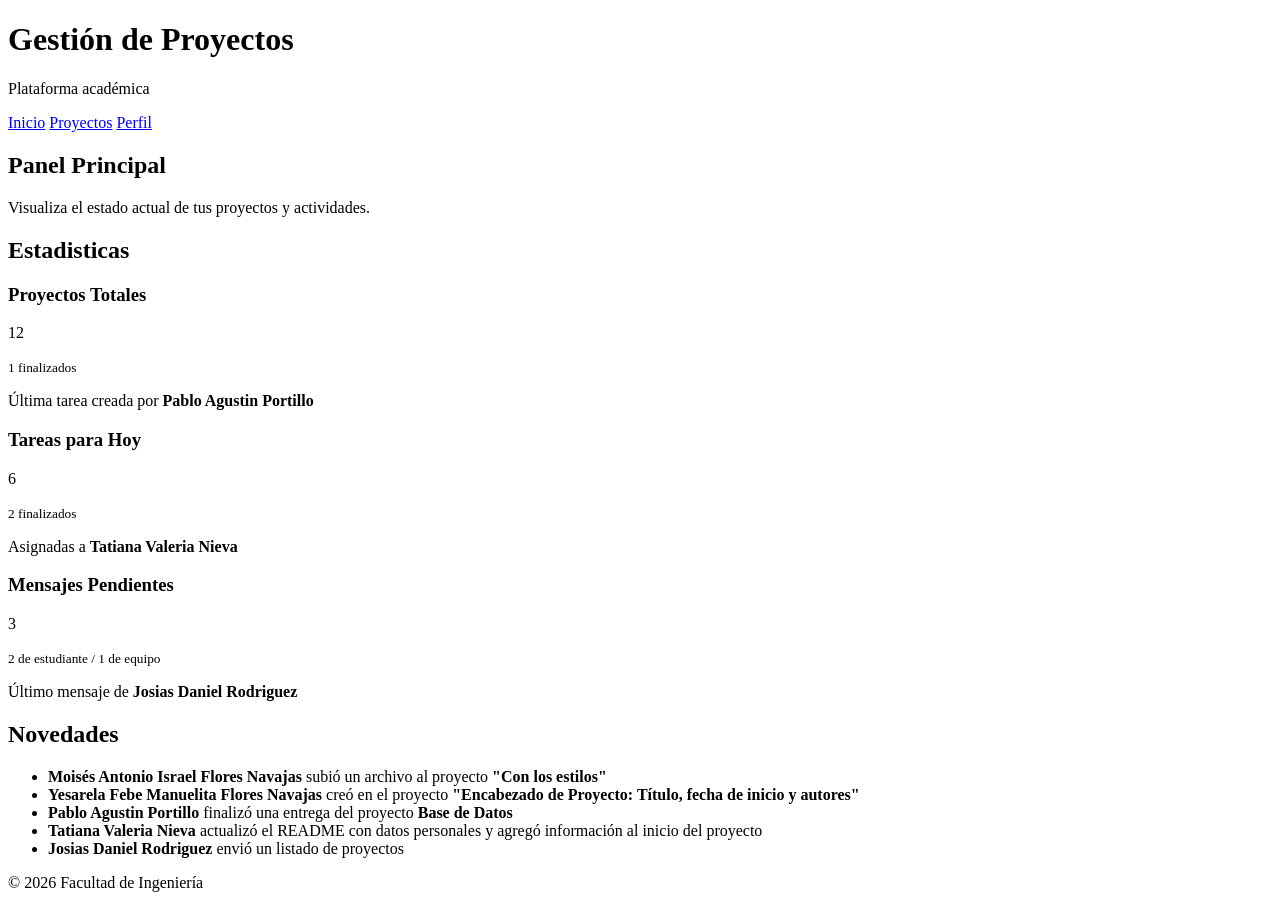
==== index.html @ 1a1b85c2 "Se envio el archivo index.html el cual contiene nombre de la plataforma, seciones de estadisticas y " ====
<!DOCTYPE html>
<html lang="en">
<head>
    <meta charset="UTF-8">
    <meta name="viewport" content="width=device-width, initial-scale=1.0">
    <title>Inicio</title>
    <link rel="stylesheet" href="css/styles.css">
</head>

<body>

<header>
    <div class="container header-content">
        <div>
            <h1>Gestión de Proyectos</h1>
            <p>Plataforma académica</p>
        </div>

        <nav>
            <a href="index.html">Inicio</a>
            <a href="proyectos.html">Proyectos</a>
            <a href="perfil.html">Perfil</a>
        </nav>
    </div>
</header>

<main class="container">

    <!-- PANEL -->
    <section class="panel">
        <h2>Panel Principal</h2>
        <p>Visualiza el estado actual de tus proyectos y actividades.</p>
    </section>

    <!-- ESTADiSTICAS -->
    <section>
        <h2>Estadisticas</h2>

        <div class="cards">
            <article class="card">
                <h3>Proyectos Totales</h3>
                <p>12</p>
                <small>1 finalizados</small>
                <p>Última tarea creada por <strong>Pablo Agustin Portillo</strong></p>
            </article>

            <article class="card">
                <h3>Tareas para Hoy</h3>
                <p>6</p>
                <small>2 finalizados</small>
                <p>Asignadas a <strong>Tatiana Valeria Nieva</strong></p>
            </article>

            <article class="card">
                <h3>Mensajes Pendientes</h3>
                <p>3</p>
                <small>2 de estudiante / 1 de equipo</small>
                <p>Último mensaje de <strong>Josias Daniel Rodriguez</strong></p>
            </article>
        </div>
    </section>

    <!-- NOVEDADES -->
    <section>
        <h2>Novedades</h2>

        <ul class="novedades">
            <li>
                <strong>Moisés Antonio Israel Flores Navajas</strong> subió un archivo al proyecto 
                <strong>"Con los estilos"</strong>
            </li>

            <li>
                <strong>Yesarela Febe Manuelita Flores Navajas</strong> creó en el proyecto 
                <strong>"Encabezado de Proyecto: Título, fecha de inicio y autores"</strong>
            </li>

            <li>
                <strong>Pablo Agustin Portillo</strong> finalizó una entrega del proyecto 
                <strong>Base de Datos</strong>
            </li>

            <li>
                <strong>Tatiana Valeria Nieva</strong> actualizó el README con datos personales 
                y agregó información al inicio del proyecto
            </li>

            <li>
                <strong>Josias Daniel Rodriguez</strong> envió un listado de proyectos
            </li>
        </ul>
    </section>

</main>

<footer>
    <p>© 2026 Facultad de Ingeniería</p>
</footer>

</body>

</html>
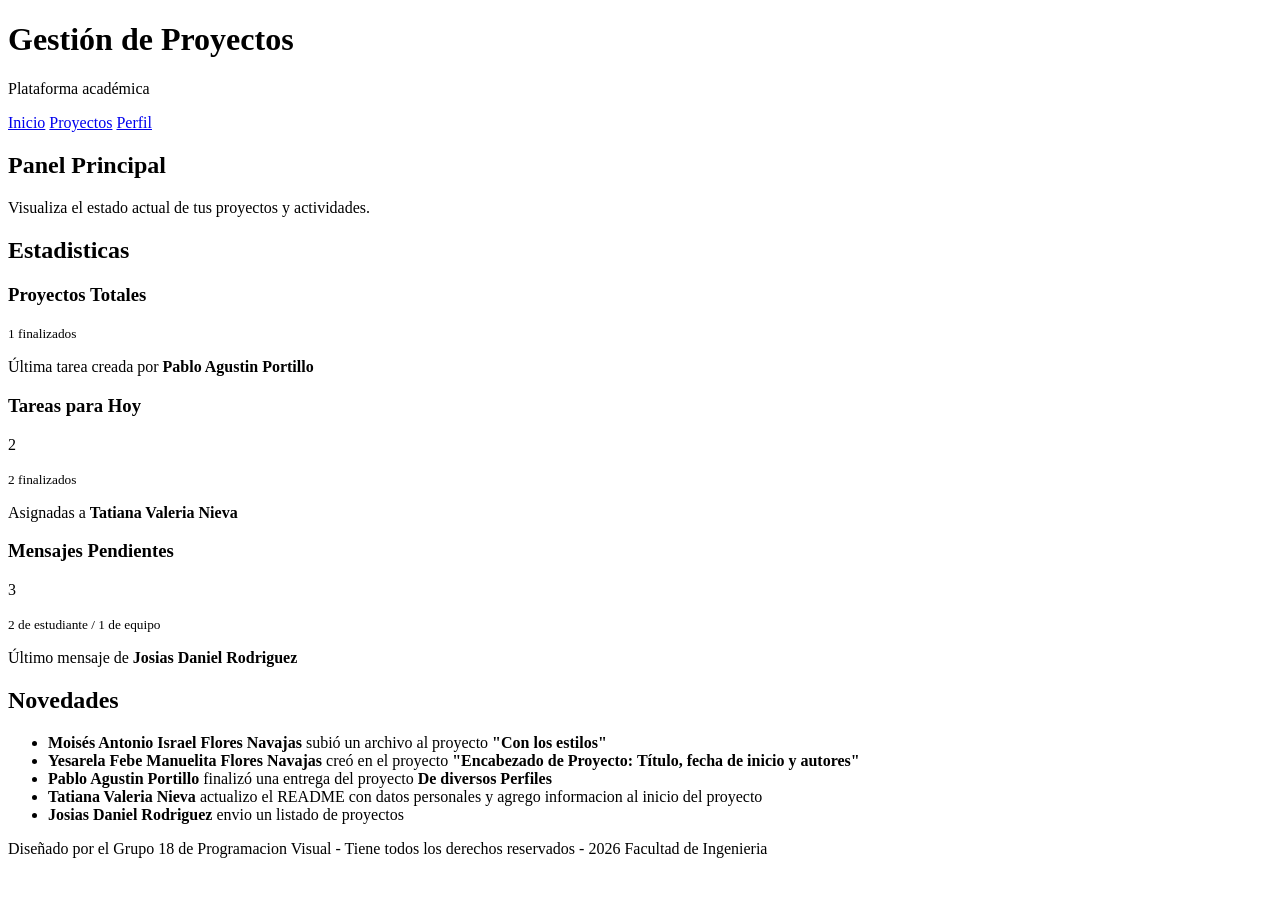
==== commit cf8a3302: "Arreglos como en README y modificaciones en los archivos html como el footer" ====
--- a/index.html
+++ b/index.html
@@ -1,102 +1,101 @@
 <!DOCTYPE html>
 <html lang="en">
-<head>
-    <meta charset="UTF-8">
-    <meta name="viewport" content="width=device-width, initial-scale=1.0">
-    <title>Inicio</title>
-    <link rel="stylesheet" href="css/styles.css">
-</head>
+    <head>
+        <meta charset="UTF-8">
+        <meta name="viewport" content="width=device-width, initial-scale=1.0">
+        <title>Inicio</title>
+        <link rel="stylesheet" href="css/styles.css">
+    </head>
 
-<body>
+    <body>
 
-<header>
-    <div class="container header-content">
-        <div>
-            <h1>Gestión de Proyectos</h1>
-            <p>Plataforma académica</p>
-        </div>
+        <header>
+            <div class="container header-content">
+                <div>
+                    <h1>Gestión de Proyectos</h1>
+                    <p>Plataforma académica</p>
+                </div>
 
-        <nav>
-            <a href="index.html">Inicio</a>
-            <a href="proyectos.html">Proyectos</a>
-            <a href="perfil.html">Perfil</a>
-        </nav>
-    </div>
-</header>
+                <nav>
+                    <a href="index.html">Inicio</a>
+                    <a href="proyectos.html">Proyectos</a>
+                    <a href="perfil.html">Perfil</a>
+                </nav>
+            </div>
+        </header>
 
-<main class="container">
+        <main class="container">
 
-    <!-- PANEL -->
-    <section class="panel">
-        <h2>Panel Principal</h2>
-        <p>Visualiza el estado actual de tus proyectos y actividades.</p>
-    </section>
+            <!-- PANEL -->
+            <section class="panel">
+                <h2>Panel Principal</h2>
+                <p>Visualiza el estado actual de tus proyectos y actividades.</p>
+            </section>
 
-    <!-- ESTADiSTICAS -->
-    <section>
-        <h2>Estadisticas</h2>
+            <!-- ESTADiSTICAS -->
+            <section>
+                <h2>Estadisticas</h2>
 
-        <div class="cards">
-            <article class="card">
-                <h3>Proyectos Totales</h3>
-                <p>12</p>
-                <small>1 finalizados</small>
-                <p>Última tarea creada por <strong>Pablo Agustin Portillo</strong></p>
-            </article>
+                <div class="cards">
+                    <article class="card">
+                        <h3>Proyectos Totales</h3>
+                        <small>1 finalizados</small>
+                        <p>Última tarea creada por <strong>Pablo Agustin Portillo</strong></p>
+                    </article>
 
-            <article class="card">
-                <h3>Tareas para Hoy</h3>
-                <p>6</p>
-                <small>2 finalizados</small>
-                <p>Asignadas a <strong>Tatiana Valeria Nieva</strong></p>
-            </article>
+                    <article class="card">
+                        <h3>Tareas para Hoy</h3>
+                        <p>2</p>
+                        <small>2 finalizados</small>
+                        <p>Asignadas a <strong>Tatiana Valeria Nieva</strong></p>
+                    </article>
 
-            <article class="card">
-                <h3>Mensajes Pendientes</h3>
-                <p>3</p>
-                <small>2 de estudiante / 1 de equipo</small>
-                <p>Último mensaje de <strong>Josias Daniel Rodriguez</strong></p>
-            </article>
-        </div>
-    </section>
+                    <article class="card">
+                        <h3>Mensajes Pendientes</h3>
+                        <p>3</p>
+                        <small>2 de estudiante / 1 de equipo</small>
+                        <p>Último mensaje de <strong>Josias Daniel Rodriguez</strong></p>
+                    </article>
+                </div>
+            </section>
 
-    <!-- NOVEDADES -->
-    <section>
-        <h2>Novedades</h2>
+            <!-- NOVEDADES -->
+            <section>
+                <h2>Novedades</h2>
 
-        <ul class="novedades">
-            <li>
-                <strong>Moisés Antonio Israel Flores Navajas</strong> subió un archivo al proyecto 
-                <strong>"Con los estilos"</strong>
-            </li>
+                <ul class="novedades">
+                    <li>
+                        <strong>Moisés Antonio Israel Flores Navajas</strong> subió un archivo al proyecto 
+                        <strong>"Con los estilos"</strong>
+                    </li>
 
-            <li>
-                <strong>Yesarela Febe Manuelita Flores Navajas</strong> creó en el proyecto 
-                <strong>"Encabezado de Proyecto: Título, fecha de inicio y autores"</strong>
-            </li>
+                    <li>
+                        <strong>Yesarela Febe Manuelita Flores Navajas</strong> creó en el proyecto 
+                        <strong>"Encabezado de Proyecto: Título, fecha de inicio y autores"</strong>
+                    </li>
 
-            <li>
-                <strong>Pablo Agustin Portillo</strong> finalizó una entrega del proyecto 
-                <strong>Base de Datos</strong>
-            </li>
+                    <li>
+                        <strong>Pablo Agustin Portillo</strong> finalizó una entrega del proyecto 
+                        <strong>De diversos Perfiles</strong>
+                    </li>
 
-            <li>
-                <strong>Tatiana Valeria Nieva</strong> actualizó el README con datos personales 
-                y agregó información al inicio del proyecto
-            </li>
+                    <li>
+                        <strong>Tatiana Valeria Nieva</strong> actualizo el README con datos personales 
+                        y agrego informacion al inicio del proyecto
+                    </li>
 
-            <li>
-                <strong>Josias Daniel Rodriguez</strong> envió un listado de proyectos
-            </li>
-        </ul>
-    </section>
+                    <li>
+                        <strong>Josias Daniel Rodriguez</strong> envio un listado de proyectos
+                    </li>
+                </ul>
+            </section>
 
-</main>
+        </main>
 
-<footer>
-    <p>© 2026 Facultad de Ingeniería</p>
-</footer>
+        <footer>
+            <p> Diseñado por el Grupo 18 de Programacion Visual - Tiene todos los derechos reservados - 2026 Facultad de Ingenieria</p>
+        </footer>
 
-</body>
+    </body>
 
 </html>
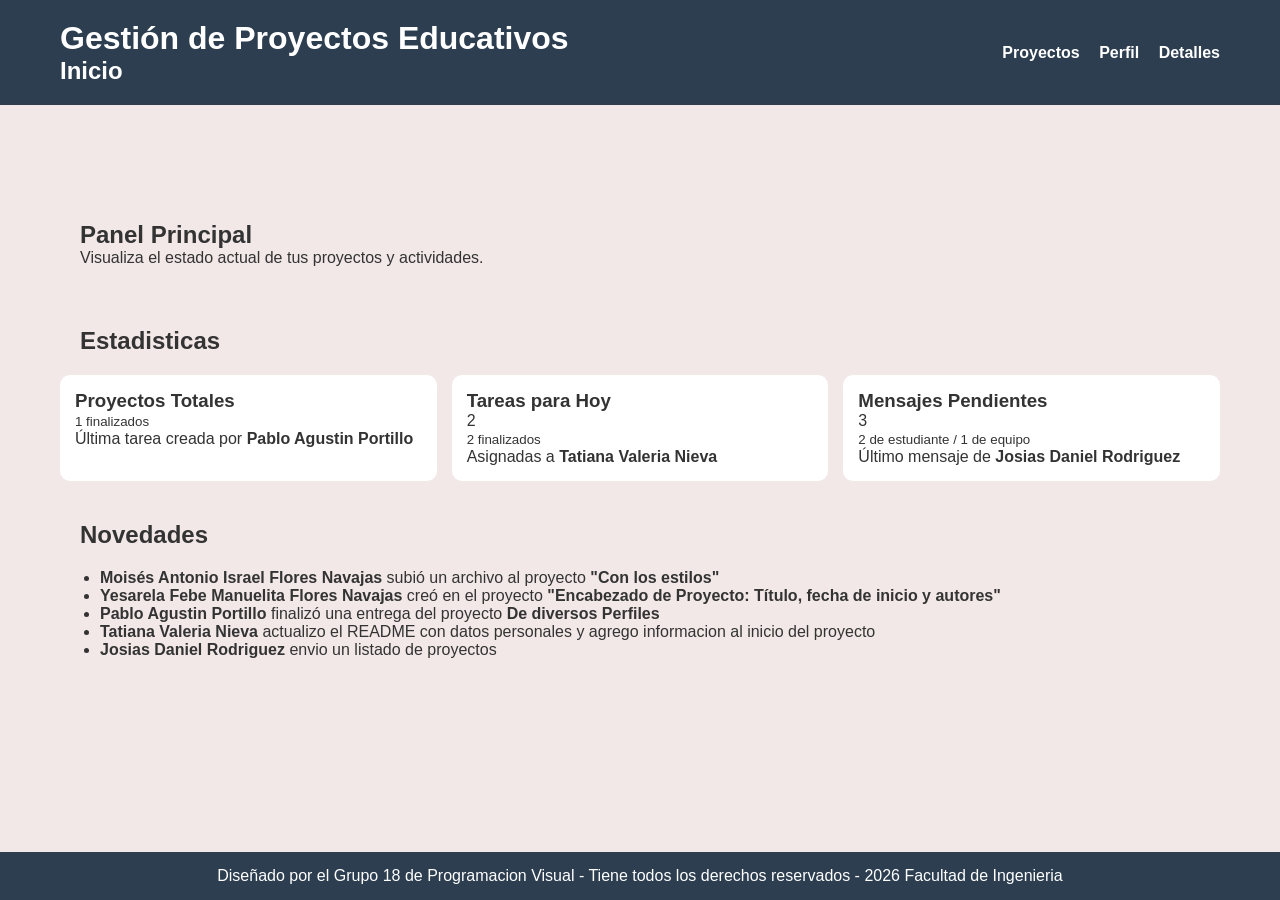
==== commit 97e9ec7c: "Algunos cambios en los html para poder aplicar el css y también commit del arhvio styles.css y una i" ====
--- a/index.html
+++ b/index.html
@@ -1,101 +1,108 @@
 <!DOCTYPE html>
-<html lang="en">
-    <head>
-        <meta charset="UTF-8">
-        <meta name="viewport" content="width=device-width, initial-scale=1.0">
-        <title>Inicio</title>
-        <link rel="stylesheet" href="css/styles.css">
-    </head>
+<html lang="es">
 
-    <body>
+<head>
+    <meta charset="UTF-8">
+    <meta name="viewport" content="width=device-width, initial-scale=1.0">
+    <title>Inicio</title>
+    <link rel="stylesheet" href="css/styles.css">
+</head>
 
-        <header>
-            <div class="container header-content">
-                <div>
-                    <h1>Gestión de Proyectos</h1>
-                    <p>Plataforma académica</p>
-                </div>
+<body>
 
-                <nav>
-                    <a href="index.html">Inicio</a>
-                    <a href="proyectos.html">Proyectos</a>
-                    <a href="perfil.html">Perfil</a>
-                </nav>
+
+    <header>
+        <div class="contenedor header-contenido">
+            <div>
+                <h1>Gestión de Proyectos Educativos</h1>
+                <h2><strong>Inicio</strong></h2>
             </div>
-        </header>
 
-        <main class="container">
+            <nav>
+                <a href="proyectos.html">Proyectos</a>
+                <a href="perfil.html">Perfil</a>
+                <a href="detalle.html">Detalles</a>
 
-            <!-- PANEL -->
-            <section class="panel">
-                <h2>Panel Principal</h2>
-                <p>Visualiza el estado actual de tus proyectos y actividades.</p>
-            </section>
+            </nav>
+        </div>
+    </header>
 
-            <!-- ESTADiSTICAS -->
-            <section>
+    <main class="contenedor">
+
+        <!-- PANEL -->
+        <section class="margen">
+            <h2>Panel Principal</h2>
+            <p>Visualiza el estado actual de tus proyectos y actividades.</p>
+        </section>
+
+        <!-- ESTADiSTICAS -->
+        <section>
+            <div class="margen">
                 <h2>Estadisticas</h2>
+            </div>
 
-                <div class="cards">
-                    <article class="card">
-                        <h3>Proyectos Totales</h3>
-                        <small>1 finalizados</small>
-                        <p>Última tarea creada por <strong>Pablo Agustin Portillo</strong></p>
-                    </article>
 
-                    <article class="card">
-                        <h3>Tareas para Hoy</h3>
-                        <p>2</p>
-                        <small>2 finalizados</small>
-                        <p>Asignadas a <strong>Tatiana Valeria Nieva</strong></p>
-                    </article>
+            <div class="contenedor-proyectos">
+                <article class="card">
+                    <h3>Proyectos Totales</h3>
+                    <small>1 finalizados</small>
+                    <p>Última tarea creada por <strong>Pablo Agustin Portillo</strong></p>
+                </article>
 
-                    <article class="card">
-                        <h3>Mensajes Pendientes</h3>
-                        <p>3</p>
-                        <small>2 de estudiante / 1 de equipo</small>
-                        <p>Último mensaje de <strong>Josias Daniel Rodriguez</strong></p>
-                    </article>
-                </div>
-            </section>
+                <article class="card">
+                    <h3>Tareas para Hoy</h3>
+                    <p>2</p>
+                    <small>2 finalizados</small>
+                    <p>Asignadas a <strong>Tatiana Valeria Nieva</strong></p>
+                </article>
 
-            <!-- NOVEDADES -->
-            <section>
-                <h2>Novedades</h2>
+                <article class="card">
+                    <h3>Mensajes Pendientes</h3>
+                    <p>3</p>
+                    <small>2 de estudiante / 1 de equipo</small>
+                    <p>Último mensaje de <strong>Josias Daniel Rodriguez</strong></p>
+                </article>
+            </div>
+        </section>
 
-                <ul class="novedades">
-                    <li>
-                        <strong>Moisés Antonio Israel Flores Navajas</strong> subió un archivo al proyecto 
-                        <strong>"Con los estilos"</strong>
-                    </li>
+        <!-- NOVEDADES -->
+        <section class="margen">
+            <h2>Novedades</h2>
 
-                    <li>
-                        <strong>Yesarela Febe Manuelita Flores Navajas</strong> creó en el proyecto 
-                        <strong>"Encabezado de Proyecto: Título, fecha de inicio y autores"</strong>
-                    </li>
+            <ul class="margen">
+                <li>
+                    <strong>Moisés Antonio Israel Flores Navajas</strong> subió un archivo al proyecto
+                    <strong>"Con los estilos"</strong>
+                </li>
 
-                    <li>
-                        <strong>Pablo Agustin Portillo</strong> finalizó una entrega del proyecto 
-                        <strong>De diversos Perfiles</strong>
-                    </li>
+                <li>
+                    <strong>Yesarela Febe Manuelita Flores Navajas</strong> creó en el proyecto
+                    <strong>"Encabezado de Proyecto: Título, fecha de inicio y autores"</strong>
+                </li>
 
-                    <li>
-                        <strong>Tatiana Valeria Nieva</strong> actualizo el README con datos personales 
-                        y agrego informacion al inicio del proyecto
-                    </li>
+                <li>
+                    <strong>Pablo Agustin Portillo</strong> finalizó una entrega del proyecto
+                    <strong>De diversos Perfiles</strong>
+                </li>
 
-                    <li>
-                        <strong>Josias Daniel Rodriguez</strong> envio un listado de proyectos
-                    </li>
-                </ul>
-            </section>
+                <li>
+                    <strong>Tatiana Valeria Nieva</strong> actualizo el README con datos personales
+                    y agrego informacion al inicio del proyecto
+                </li>
 
-        </main>
+                <li>
+                    <strong>Josias Daniel Rodriguez</strong> envio un listado de proyectos
+                </li>
+            </ul>
+        </section>
 
-        <footer>
-            <p> Diseñado por el Grupo 18 de Programacion Visual - Tiene todos los derechos reservados - 2026 Facultad de Ingenieria</p>
-        </footer>
+    </main>
 
-    </body>
+    <footer>
+        <p> Diseñado por el Grupo 18 de Programacion Visual - Tiene todos los derechos reservados - 2026 Facultad de
+            Ingenieria</p>
+    </footer>
+
+</body>
 
 </html>
--- a/css/styles.css
+++ b/css/styles.css
@@ -0,0 +1,120 @@
+/* Crea variables para no tener que repetirlas a lo largo del proyecto xd*/
+:root {
+  --color-principal: #2c3e50;
+  --color-secundario: #3498db;
+  --color-fondo: #f3e8e8;
+  --color-blanco: #ffffff;
+  --color-texto: #333;
+}
+
+/* Resetea todo para poder trabajarlo */
+* {
+  margin: 0;
+  padding: 0;
+  box-sizing: border-box;
+}
+
+body {
+  font-family: Arial, sans-serif;
+  background-color: var(--color-fondo);
+  display: flex;
+  flex-direction: column;
+  min-height: 100vh;
+  color: var(--color-texto);
+}
+
+.contenedor {
+  width: 100%;
+  max-width: 1200px;
+  margin: auto;
+  padding: 20px;
+}
+
+header {
+  background-color: var(--color-principal);
+  color: var(--color-blanco);
+  /*
+    background-image: url(../Images/FI.jpg);
+    background-repeat: no-repeat;
+    background-size: cover;
+    background-position: center;
+*/
+}
+
+.header-contenido {
+  display: flex;
+  justify-content: space-between;
+  align-items: center;
+}
+
+nav a {
+  color: white;
+  margin-left: 15px;
+  text-decoration: none;
+  font-weight: bold;
+}
+
+nav a:hover {
+  color: var(--color-secundario);
+}
+
+section {
+  margin: 20px 0;
+}
+
+/* Lo usé tanto para las tarjetas, como para los proyectos */
+.contenedor-proyectos {
+  display: grid;
+  grid-template-columns: repeat(3, 1fr);
+  gap: 15px;
+}
+
+/* solo en el index*/
+.card {
+  background: white;
+  padding: 15px;
+  border-radius: 10px;
+}
+
+/* solo enproyectos  */
+.proyecto {
+  background: white;
+  padding: 15px;
+  border-radius: 10px;
+}
+
+.categoria {
+  font-weight: bold;
+}
+
+.filtros {
+  margin: 20px 0;
+  padding: 5px;
+}
+
+/* distintos usos */
+.centrado {
+  padding: 10px;
+  text-align: center;
+}
+
+.margen {
+  padding: 20px;
+}
+
+/* para las imagenes */
+img {
+  width: 100%;
+  max-width: 300px;
+  height: 200px;
+  object-fit: contain;
+  border-radius: 8px;
+}
+
+footer {
+  text-align: center;
+  padding: 15px;
+  background-color: var(--color-principal);
+  color: white;
+  margin-top: auto;
+}
